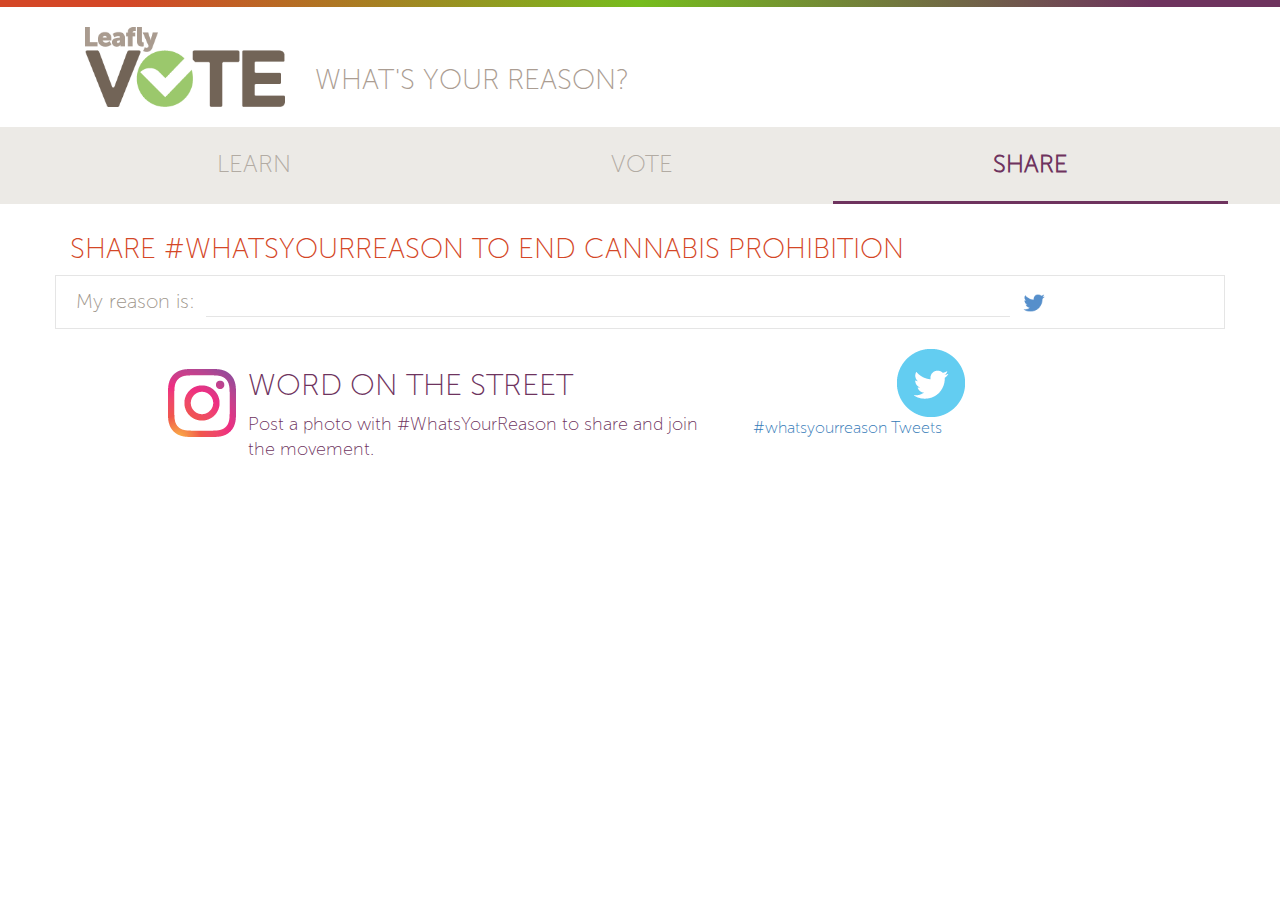
==== share.html @ 546ca103 "updated landing page with new file structure" ====
<!DOCTYPE html>
<html lang="en">

<head>
    <meta charset="utf-8">
    <meta name="viewport" content="width=device-width, initial-scale=1">

    <title>Vote for Cannabis Legalization in 2016 | Leafly</title>
    <!-- Bootstrap CSS -->
    <link rel="stylesheet" href="//maxcdn.bootstrapcdn.com/bootstrap/3.3.7/css/bootstrap.min.css">
    <!-- Page style -->
    <link href="css/page-style.css" rel="stylesheet">
    <!-- jQuery Library -->
    <script src="//ajax.googleapis.com/ajax/libs/jquery/1.12.4/jquery.min.js"></script>
    <!-- Latest Compiled JavaScript -->
    <script src="//maxcdn.bootstrapcdn.com/bootstrap/3.3.7/js/bootstrap.min.js"></script>
    <!-- Page JS -->
    <script type="text/javascript" src="js/main.js"></script>

    <!-- Le HTML5 shim, for IE6-8 support of HTML5 elements -->
    <script src="js/html5.js"></script>
    <script async src="//platform.twitter.com/widgets.js" charset="utf-8"></script>

    <link rel="shortcut icon" href="img/icons/favicon.png">
    <!-- You can use Open Graph tags to customize link previews.
      Learn more: https://developers.facebook.com/docs/sharing/webmasters -->
    <meta property="og:url"           content="https://leafly.com/vote" />
    <meta property="og:type"          content="website" />
    <meta property="og:title"         content="Vote for Cannabis Legalization in 2016 | Leafly" />
    <meta property="og:description"   content="Learn the facts on cannabis legalization, watch videos of people sharing their stories, and share your reason for voting yes to legalization." />
    <meta property="og:image"         content="https://leafly.com/vote/img/_assets/vote-logo.png" />


<script>
var versaTag = {};
versaTag.id = "6002";
versaTag.sync = 0;
versaTag.dispType = "js";
versaTag.ptcl = "HTTPS";
versaTag.bsUrl = "bs.serving-sys.com/BurstingPipe";
//VersaTag activity parameters include all conversion parameters including custom parameters and Predefined parameters. Syntax: "ParamName1":"ParamValue1", "ParamName2":"ParamValue2". ParamValue can be empty.
versaTag.activityParams = {
//Predefined parameters:
"Session":""
//Custom parameters:
};
//Static retargeting tags parameters. Syntax: "TagID1":"ParamValue1", "TagID2":"ParamValue2". ParamValue can be empty.
versaTag.retargetParams = {};
//Dynamic retargeting tags parameters. Syntax: "TagID1":"ParamValue1", "TagID2":"ParamValue2". ParamValue can be empty.
versaTag.dynamicRetargetParams = {};
// Third party tags conditional parameters and mapping rule parameters. Syntax: "CondParam1":"ParamValue1", "CondParam2":"ParamValue2". ParamValue can be empty.
versaTag.conditionalParams = {};
</script>
<script id="ebOneTagUrlId" src="https://secure-ds.serving-sys.com/SemiCachedScripts/ebOneTag.js"></script>
<noscript>
<iframe src="https://bs.serving-sys.com/BurstingPipe?
cn=ot&amp;
onetagid=6002&amp;
ns=1&amp;
activityValues=$$Session=[Session]$$&amp;
retargetingValues=$$$$&amp;
dynamicRetargetingValues=$$$$&amp;
acp=$$$$&amp;"
style="display:none;width:0px;height:0px"></iframe>
</noscript>

</head>

<body>

<body>
<!-- Google Tag Manager -->
<noscript><iframe src="//www.googletagmanager.com/ns.html?id=GTM-WD9D9H"
height="0" width="0" style="display:none;visibility:hidden"></iframe></noscript>
<script>(function(w,d,s,l,i){w[l]=w[l]||[];w[l].push({'gtm.start':
new Date().getTime(),event:'gtm.js'});var f=d.getElementsByTagName(s)[0],
j=d.createElement(s),dl=l!='dataLayer'?'&l='+l:'';j.async=true;j.src=
'//www.googletagmanager.com/gtm.js?id='+i+dl;f.parentNode.insertBefore(j,f);
})(window,document,'script','dataLayer','GTM-WD9D9H');</script>

    <div class="container-fluid" id="top-gradient">
    </div>

<div class="container" id="head">
    <div id="header" class="col-sm-12">
        <a href="https://www.leafly.com/">
            <img id="leafly-vote" class="img-responsive pull-left" src="img/_assets/vote-logo.png" alt="Leafly">
        </a>
        <h1 id="headline">WHAT'S YOUR REASON?</h1>
    </div>
</div>

    <div class="container-fluid" id="navigation">
      <nav class="container">
        <ul class="nav nav-justified" id="top-nav">
          <li class="active"><a href="index.html">LEARN</a>
          </li>
          <li><a href="vote.html">VOTE</a>
          </li>
          <li><a id="tab-3" href="share.html">SHARE</a>
            <div id="indica"></div>
          </li>
        </ul>
      </nav>
    </div>

<div class="container">
    <div class="row">
        <div class="col-sm-12 flex-xs-top">
            <h1 id="share">SHARE #WHATSYOURREASON TO END CANNABIS PROHIBITION</h1>
        </div>
    </div>
    <div class="row">
        <div class="col-sm-12 flex-xs-bottom" id="share-reason">
            <span id="reason">My reason is:
                <input id="my-reason" type="text" maxlength="123">
                <a href="https://twitter.com/intent/tweet" class="btn twitter" id="tweet-my-reason" target="_blank"></a>
            </span>
        </div>
    </div>

</div>


        <div id="legalize" class="container">

          <div class="row">
            <div class="col-sm-1">
            </div>
            <div class="col-sm-6">
              <div id="instagram-feed">
                <img id="instagram-icon" class="img-responsive pull-left" src="img/_assets/instagram_icon.png">
                <h2 id="street">WORD ON THE STREET</h2>
                <p id="insta-direct">Post a photo with #WhatsYourReason to share and join the movement.</p>
              </div>

              <div id="instafeed">

              </div>

            </div>

            <div class="col-sm-4">
              <div id="twitter-feed">
                <img id="instagram-icon" class="img-responsive" src="img/_assets/twitter_icon.png" >
              </div>

              <div id="tweetfeed">
                <a class="twitter-timeline"  href="https://twitter.com/hashtag/whatsyourreason" data-widget-id="776226335727288320">#whatsyourreason Tweets</a>
              </div>
            </div>
            <div class="col-sm-1">
            </div>
          </div>

        </div>

      </div>

<script>!function(d,s,id){var js,fjs=d.getElementsByTagName(s)[0],p=/^http:/.test(d.location)?'http':'https';if(!d.getElementById(id)){js=d.createElement(s);js.id=id;js.src=p+"://platform.twitter.com/widgets.js";fjs.parentNode.insertBefore(js,fjs);}}(document,"script","twitter-wjs");
</script>

</body>

</html>
---- css/page-style.css ----
/*******************************************************
 *
 * Custom code styles
 *
 *******************************************************/

/*  Media Queries*/

@media only screen and (max-width: 767px) {
  #navigation nav ul li:nth-child(1) {
      border-top: solid thin #e5e5e5;
  }
}

@media only screen and (max-width: 767px) {
  #navigation nav ul li {
      border-bottom: solid thin #e5e5e5;
  }
}

@media only screen and (max-width: 1181px) {
  .bucket-content .share-buttons .email {
    margin-left: -5px;
  }
}

@media only screen and (max-width: 990px) {
  .bucket-content .share-buttons .twitter {
    margin-left: -5px;
  }
}


@media only screen and (max-width: 1240px) {
  #reason #my-reason{
    width: 700px;
  }
}

@media only screen and (max-width: 984px) {
  #reason #my-reason{
    width:400px;
  }
}

@media only screen and (max-width: 736px) {
  #reason #my-reason{
    width:300px;
  }
}

@media only screen and (max-width: 636px) {
  #reason #my-reason{
    width:200px;
  }
}

@media only screen and (max-width: 412px) {
  #reason #my-reason{
    width:80px;
  }
}

@media only screen and (max-width: 412px) {
  #share-reason #reason { font-size: 18px; }
}

@media only screen and (max-width: 766px) {
  .share-buttons{
    width: 50%;
    margin: 0 auto;
  }
}

@media only screen and (max-width: 420px) {
  #vote-footer .footer-sign{
    padding-top: 0;
    padding-right: 10px;
  }
}

@media only screen and (max-width: 420px) {
  #vote-footer .footer-tag{
    padding-left: 10px;
    padding-bottom: 0;
    font-size: 20px;
  }
}

@media only screen and (max-width: 420px) {
  #vote-footer .title-tag{
    font-size: 24px;
  }
}

 /*  Museo Font */
@font-face {
  font-family: 'FontMuseo';
  src: url('fonts/fontmuseo/MuseoSans_100.otf');
  src: url('fonts/fontmuseo/MuseoSans_100.otf') format('opentype');
  font-weight: bolder;
  font-style: normal;
}

body,
html, * {
  font-family: FontMuseo, Helvetica, Arial, sans-serif;
  font-size: 1rem;
  color: #4A3828;
}

#top-gradient {
  display: block;
  height: 7px;
  width: 100%;
  background: linear-gradient(to right, #d44727 10%, #76bd1d 50%, #6e335e 90%)
}

#head {
  margin-bottom: 20px;
}

#header a {
  text-decoration: none;
  vertical-align: baseline;
}

#headline {
  color: #AB9D92;
  padding-top: 38px;
  font-size: 28px;
}

#header a img {
  margin-top: 20px;
  margin-right: 30px;
  height: 79.65px;
  width: 199.8px;
}

#navigation {
  padding-right: 0;
  background-color: #ECEAE6;
}

#navigation nav ul li a {
  font-size: 24px;
  color: #B2ABA3;
  font-weight: 900px;
  padding: 20px;
}

.bucket {
  border: solid thin #e5e5e5;
  margin-top: 30px;
  margin-right: 10px;
  margin-bottom: 20px;
}

#sign-up {
  margin-top: 30px;
  margin-right: 10px;
}

.title-tag {
  color: #77BE43;
  font-size: 40px;
}

.input-group {
  position: relative;
  display: table;
  width: auto;
  height: auto;
  border-collapse: separate;
  padding-top: 10px;
}

#newsletter-signup {
  height: 34px;
  width: 101%;
  color: white;
  background-color: #ea5329;
  border: 0;
}

.input-group__field,
.input-group__btn {
  display: table-cell;
  vertical-align: middle;
  margin: 0;
}

.input-group__field {
  width: 100%;
  padding: 5px;
}

.input-group__btn {
  white-space: nowrap;
  width: 1%;
}

.bucket-content {
  padding-left: 15px;
}

#hybrid {
  border-bottom: solid #76BD1D;
}

#sativa {
  border-bottom: solid #D44727;
}

#indica {
  border-bottom: solid #6E335E;
}

#share {
  font-size: 28px;
  color: #D44727;
  padding-top: 10px;
}

#reason {
  color: #9E968C;
  font-size: 20px;
  display: inline-block;
  width: 100%;
  padding-left: 20px;
}

#share-reason {
  border: solid thin #e5e5e5;
  padding: 0 0 10px;
}

ul {
  margin-left: -20px;
}

.nav-justified {
    width: inherit;
}

.see-more {
  color: #ffffff;
  background-color: #A1C178;
  font-size: 14px;
  border: 0;
  height: 40px;
}

.share-buttons {
  padding-top: 5px;
  display: flex;
}

.twitter {
  background-image: url('../img/_assets/twitter.png') !important;
  background-position: center center;
  background-size: cover;
  width: 90px;
  height: 30px;
  margin-right: 10px;
  border-radius: 0;
}

.facebook {
  background-image: url('../img/_assets/facebook.png');
  background-position: center center;
  background-size: cover;
  width: 90px;
  height: 30px;
  margin-left: -5px;
  margin-right: 10px;
  border-radius: 0;
}

.fb-share-button {
  display: inline-block;
}

.email {
  background-image: url('../img/_assets/email.png');
  background-position: center center;
  background-size: cover;
  width: 90px;
  height: 30px;
  margin-right: 5px;
  border-radius: 0;
}

.register {
  color: #ffffff;
  background-color: #D44727;
  font-size: 14px;
  border: 0;
  height: 40px;
  margin-top: 5px;
}

#community-safety {
  min-width: 100%;
  margin-top: 20px;
  margin-bottom: 20px;
  margin-right: 10px;
  padding-right: 15px;
  max-height: 175px;
}

.see-less {
  color: #ffffff;
  background-color: #A1C178;
  font-size: 14px;
  border: 0;
  height: 40px;
}

p {
  margin-right: 7px;
  color: #4A3828;
}

#street {
  padding-left: 80px;
  color: #6E335E;
}

#instafeed {
  max-height: 525px;
  max-width: 525px;
  display: inline;
}

.register-link {
  text-decoration: none;
  color: white;
}

.register a:hover {
  text-decoration: none;
  color: white;
}

.register a:visited {
  text-decoration: none;
  color: white;
}

#twitter-feed {
  display: block;
  margin: auto;
  width: 20%;
}

#my-reason {
  color: black;
  font-size: 20px;
  border: none;
  border-bottom: solid thin #e5e5e5;
  margin-top: 10px;
  margin-left: 5px;
  margin-right: 5px;
  width: 70%;
}

#reason-twitter {
  margin-left: 7px;
}

#leafly-vote {
  width: 100%;
  height: 100%;
}

.video {
  margin-bottom: 15px;
}

.relative {
  position:relative;
  margin-bottom: 10px;
}

.absolute-text {
  bottom:0;
  font-size: 20px;
  font-family: FontMuseo;
  background: #ECEAE6;
  padding:10px 20px;
  width:100%;
  text-align: left;
  margin-top: -15px;
  font-weight: bolder;
}

.state-text {
  bottom:0;
  font-size: 20px;
  font-family: FontMuseo;
  background: #ECEAE6;
  padding:10px 20px;
  width:100%;
  text-align: left;
  margin-top: -10px;
}

#insta-direct {
  color: #6E335E;
  font-size: 18px;
  padding-left: 80px;
}

#legalize {
  padding-top: 20px;
}

#tab-1 {
  color: #76BD1D !important;
  font-weight: bold;
}

#tab-2 {
  color: #D44727 !important;
  font-weight: bold;
}

#tab-3 {
  color: #6E335E !important;
  font-weight: bold;
}

.footer {
  background-color: #ECEAE6;
}

.footer-tag {
  padding-top: 45px;
  padding-left: 80px;
  padding-bottom: 60px;
}

.footer-sign {
  padding-top: 65px;
  padding-right: 80px;
  padding-bottom: 60px;
}

.signup {
  color: #ea5329;
  font-weight: bolder;
  font-size: 16px;
}

.read {
  color: #76BD1D;
  font-weight: bolder;
  display: inline-flex;
}
.read:hover {
  text-decoration: none;
  color: #76BD1D;
}

.read:visited {
  text-decoration: none;
  color: #76BD1D;
}

.conditions {
  color: #76BD1D;
  font-weight: bolder;
  display: inline-flex;

}
.conditions:hover {
  text-decoration: none;
  color: #76BD1D;
}

.conditions:visited {
  text-decoration: none;
  color: #76BD1D;
}

.intro {
  color: #76BD1D;
  padding-left: 15px;
  font-size: 20px;
  font-weight: bolder;
}

.fact {
  color: #ea5329;
  font-size: 20px;
  font-weight: bolder;
}

hr {
  margin-top: 5px;
  margin-bottom: 10px;
}

.more {
  padding-bottom: 10px;
  margin-top: -15px;
}
.state-image {
  width:100%;
}

.instagram-link{
  display: inline-block;
}
.insta-image{
  height: 270px;
  width: 100%;
}

#tweet-my-reason {
  width: 0%;
  margin-right: 0;
}
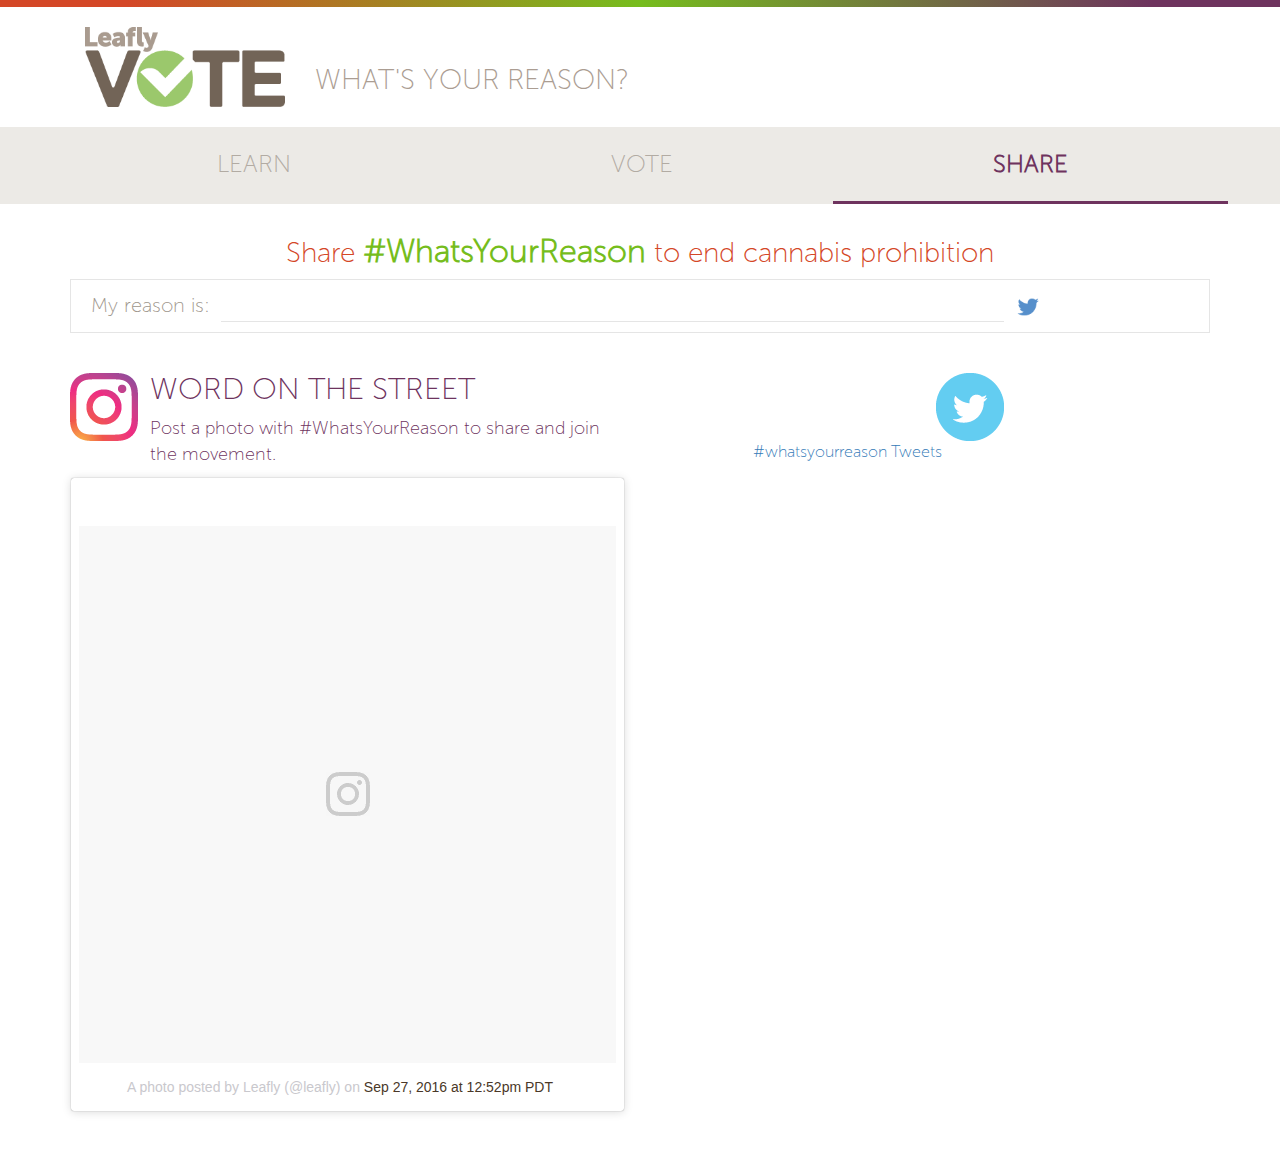
==== commit 8ac20819: "changes to layout, OG for facebook adjustments" ====
--- a/share.html
+++ b/share.html
@@ -24,11 +24,11 @@
     <link rel="shortcut icon" href="img/icons/favicon.png">
     <!-- You can use Open Graph tags to customize link previews.
       Learn more: https://developers.facebook.com/docs/sharing/webmasters -->
-    <meta property="og:url"           content="https://leafly.com/vote" />
+    <meta property="og:url"           content="https://www.leafly.com/vote/" />
     <meta property="og:type"          content="website" />
     <meta property="og:title"         content="Vote for Cannabis Legalization in 2016 | Leafly" />
     <meta property="og:description"   content="Learn the facts on cannabis legalization, watch videos of people sharing their stories, and share your reason for voting yes to legalization." />
-    <meta property="og:image"         content="https://leafly.com/vote/img/_assets/vote-logo.png" />
+    <meta property="og:image"         content="https://www.leafly.com/vote/img/_assets/Leafly-Vote.png" />
 
 
 <script>
@@ -105,9 +105,9 @@
     </div>
 
 <div class="container">
-    <div class="row">
+    <div class="row" id="action">
         <div class="col-sm-12 flex-xs-top">
-            <h1 id="share">SHARE #WHATSYOURREASON TO END CANNABIS PROHIBITION</h1>
+            <h1 id="share">Share <span id="hashtag-reason">#WhatsYourReason</span> to end cannabis prohibition</h1>
         </div>
     </div>
     <div class="row">
@@ -125,9 +125,7 @@
         <div id="legalize" class="container">
 
           <div class="row">
-            <div class="col-sm-1">
-            </div>
-            <div class="col-sm-6">
+            <div class="col-sm-6" style="margin-bottom: 50px;">
               <div id="instagram-feed">
                 <img id="instagram-icon" class="img-responsive pull-left" src="img/_assets/instagram_icon.png">
                 <h2 id="street">WORD ON THE STREET</h2>
@@ -135,22 +133,24 @@
               </div>
 
               <div id="instafeed">
+              <blockquote class="instagram-media" data-instgrm-version="7" style=" background:#FFF; border:0; border-radius:3px; box-shadow:0 0 1px 0 rgba(0,0,0,0.5),0 1px 10px 0 rgba(0,0,0,0.15); margin: 1px; max-width:658px; padding:0; width:99.375%; width:-webkit-calc(100% - 2px); width:calc(100% - 2px);"><div style="padding:8px;"> <div style=" background:#F8F8F8; line-height:0; margin-top:40px; padding:50.0% 0; text-align:center; width:100%;"> <div style=" background:url([data-uri]); display:block; height:44px; margin:0 auto -44px; position:relative; top:-22px; width:44px;"></div></div><p style=" color:#c9c8cd; font-family:Arial,sans-serif; font-size:14px; line-height:17px; margin-bottom:0; margin-top:8px; overflow:hidden; padding:8px 0 7px; text-align:center; text-overflow:ellipsis; white-space:nowrap;"><a href="https://www.instagram.com/p/BK3yz29AUtf/" style=" color:#c9c8cd; font-family:Arial,sans-serif; font-size:14px; font-style:normal; font-weight:normal; line-height:17px; text-decoration:none;" target="_blank">A photo posted by Leafly (@leafly)</a> on <time style=" font-family:Arial,sans-serif; font-size:14px; line-height:17px;" datetime="2016-09-27T19:52:24+00:00">Sep 27, 2016 at 12:52pm PDT</time></p></div></blockquote>
+<script async defer src="https://platform.instagram.com/en_US/embeds.js"></script>
 
               </div>
 
             </div>
-
-            <div class="col-sm-4">
+                        <div class="col-sm-1">
+            </div>
+            <div class="col-sm-5" style="padding-top: 20px;">
               <div id="twitter-feed">
                 <img id="instagram-icon" class="img-responsive" src="img/_assets/twitter_icon.png" >
               </div>
 
               <div id="tweetfeed">
-                <a class="twitter-timeline"  href="https://twitter.com/hashtag/whatsyourreason" data-widget-id="776226335727288320">#whatsyourreason Tweets</a>
+                <a id="hashtag" class="twitter-timeline" href="https://twitter.com/hashtag/whatsyourreason" data-widget-id="776226335727288320">#whatsyourreason Tweets</a>
               </div>
             </div>
-            <div class="col-sm-1">
-            </div>
+
           </div>
 
         </div>
--- a/css/page-style.css
+++ b/css/page-style.css
@@ -55,14 +55,40 @@
   }
 }
 
-@media only screen and (max-width: 412px) {
+@media only screen and (max-width: 414px) {
   #reason #my-reason{
-    width:80px;
-  }
-}
-
-@media only screen and (max-width: 412px) {
-  #share-reason #reason { font-size: 18px; }
+    width:110px;
+  }
+}
+
+@media only screen and (max-width: 414px) {
+  #action #share { 
+    font-size: 18px; 
+  }
+}
+
+@media only screen and (max-width: 414px) {
+  #action #hashtag-reason { 
+    font-size: 18px; 
+  }
+}
+
+@media only screen and (max-width: 414px) {
+  #instagram-feed #street { 
+    font-size: 18px; 
+  }
+}
+
+@media only screen and (max-width: 414px) {
+  #instagram-feed #insta-direct { 
+    font-size: 14px; 
+  }
+}
+
+@media only screen and (max-width: 414px) {
+  #share-reason #reason { 
+    font-size: 18px; 
+  }
 }
 
 @media only screen and (max-width: 766px) {
@@ -152,7 +178,7 @@
 
 .bucket {
   border: solid thin #e5e5e5;
-  margin-top: 30px;
+  margin-top: 45px;
   margin-right: 10px;
   margin-bottom: 20px;
 }
@@ -221,6 +247,7 @@
   font-size: 28px;
   color: #D44727;
   padding-top: 10px;
+  text-align: center;
 }
 
 #reason {
@@ -228,12 +255,8 @@
   font-size: 20px;
   display: inline-block;
   width: 100%;
-  padding-left: 20px;
-}
-
-#share-reason {
   border: solid thin #e5e5e5;
-  padding: 0 0 10px;
+  padding: 0 0 10px 20px;
 }
 
 ul {
@@ -319,7 +342,7 @@
 }
 
 p {
-  margin-right: 7px;
+  margin-right: 15px;
   color: #4A3828;
 }
 
@@ -522,4 +545,10 @@
 #tweet-my-reason {
   width: 0%;
   margin-right: 0;
+}
+
+#hashtag-reason {
+  color: #76BD1D;
+  font-size: 32px;
+  font-weight: bolder;
 }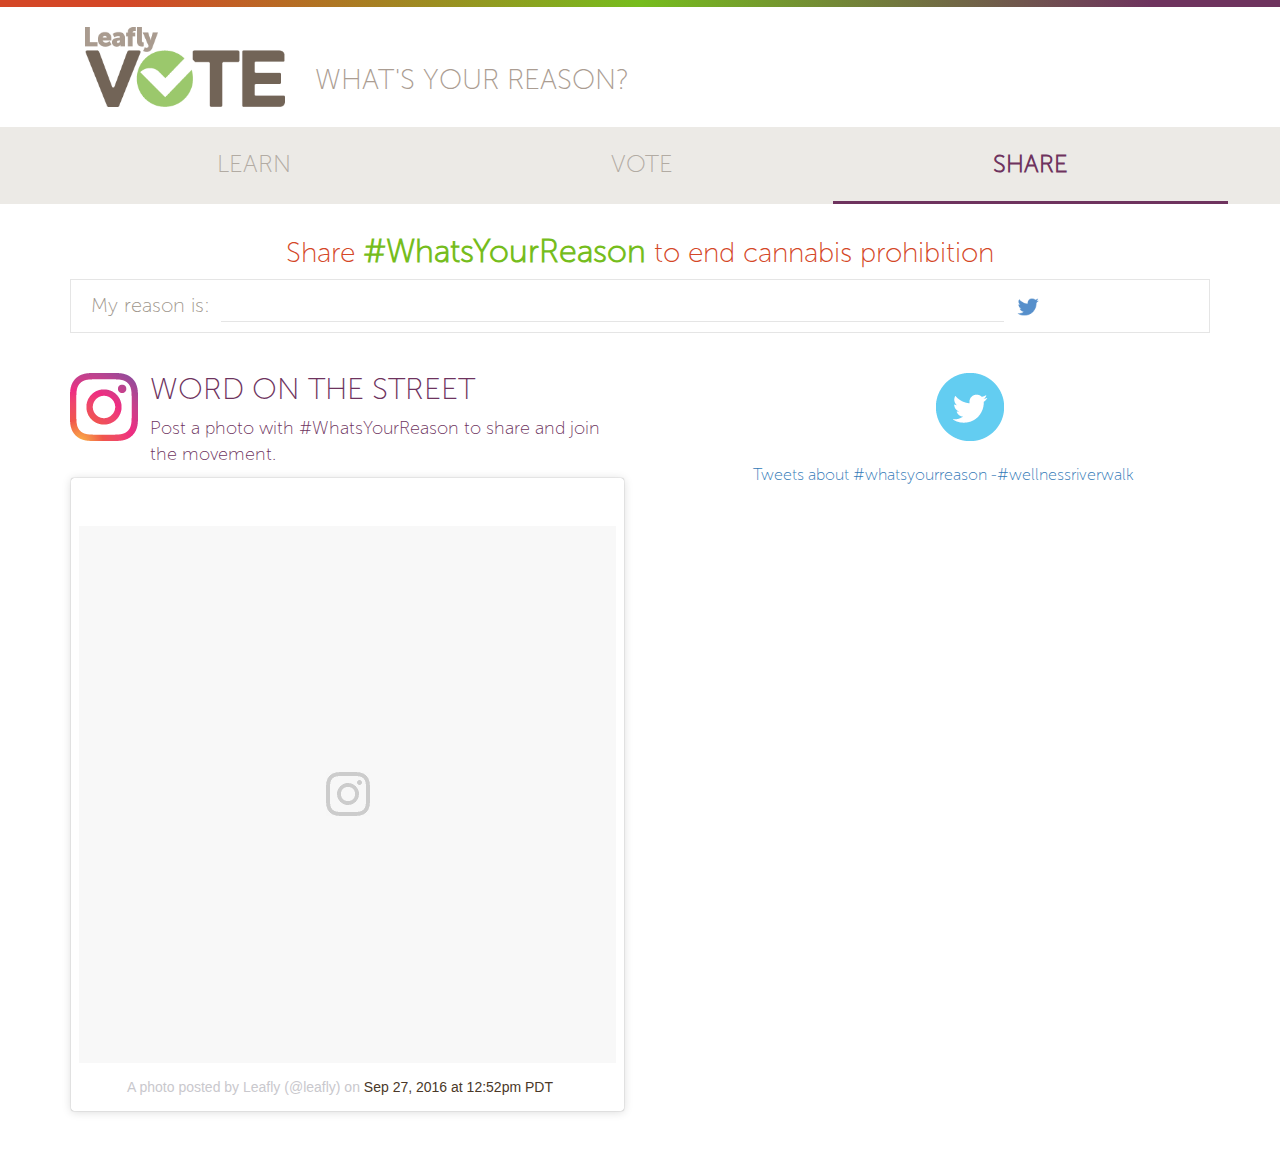
==== commit 48954482: "removed introductions, added padding between buckets" ====
--- a/share.html
+++ b/share.html
@@ -147,7 +147,8 @@
               </div>
 
               <div id="tweetfeed">
-                <a id="hashtag" class="twitter-timeline" href="https://twitter.com/hashtag/whatsyourreason" data-widget-id="776226335727288320">#whatsyourreason Tweets</a>
+                <br>
+                  <a class="twitter-timeline" data-chrome="noheader nofooter" href="https://twitter.com/search?q=%23whatsyourreason%20-%23wellnessriverwalk" data-widget-id="781274488969265152">Tweets about #whatsyourreason -#wellnessriverwalk</a>          
               </div>
             </div>
 
@@ -156,9 +157,7 @@
         </div>
 
       </div>
-
-<script>!function(d,s,id){var js,fjs=d.getElementsByTagName(s)[0],p=/^http:/.test(d.location)?'http':'https';if(!d.getElementById(id)){js=d.createElement(s);js.id=id;js.src=p+"://platform.twitter.com/widgets.js";fjs.parentNode.insertBefore(js,fjs);}}(document,"script","twitter-wjs");
-</script>
+<script>!function(d,s,id){var js,fjs=d.getElementsByTagName(s)[0],p=/^http:/.test(d.location)?'http':'https';if(!d.getElementById(id)){js=d.createElement(s);js.id=id;js.src=p+"://platform.twitter.com/widgets.js";fjs.parentNode.insertBefore(js,fjs);}}(document,"script","twitter-wjs");</script>
 
 </body>
 
--- a/css/page-style.css
+++ b/css/page-style.css
@@ -116,6 +116,12 @@
 @media only screen and (max-width: 420px) {
   #vote-footer .title-tag{
     font-size: 24px;
+  }
+}
+
+@media only screen and (max-width: 766px) {
+  #learn #veterans {
+    margin-top: 45px;
   }
 }
 
@@ -508,13 +514,6 @@
   color: #76BD1D;
 }
 
-.intro {
-  color: #76BD1D;
-  padding-left: 15px;
-  font-size: 20px;
-  font-weight: bolder;
-}
-
 .fact {
   color: #ea5329;
   font-size: 20px;
@@ -551,4 +550,8 @@
   color: #76BD1D;
   font-size: 32px;
   font-weight: bolder;
-}+}
+
+#veterans {
+  margin-top: 67px;
+}
